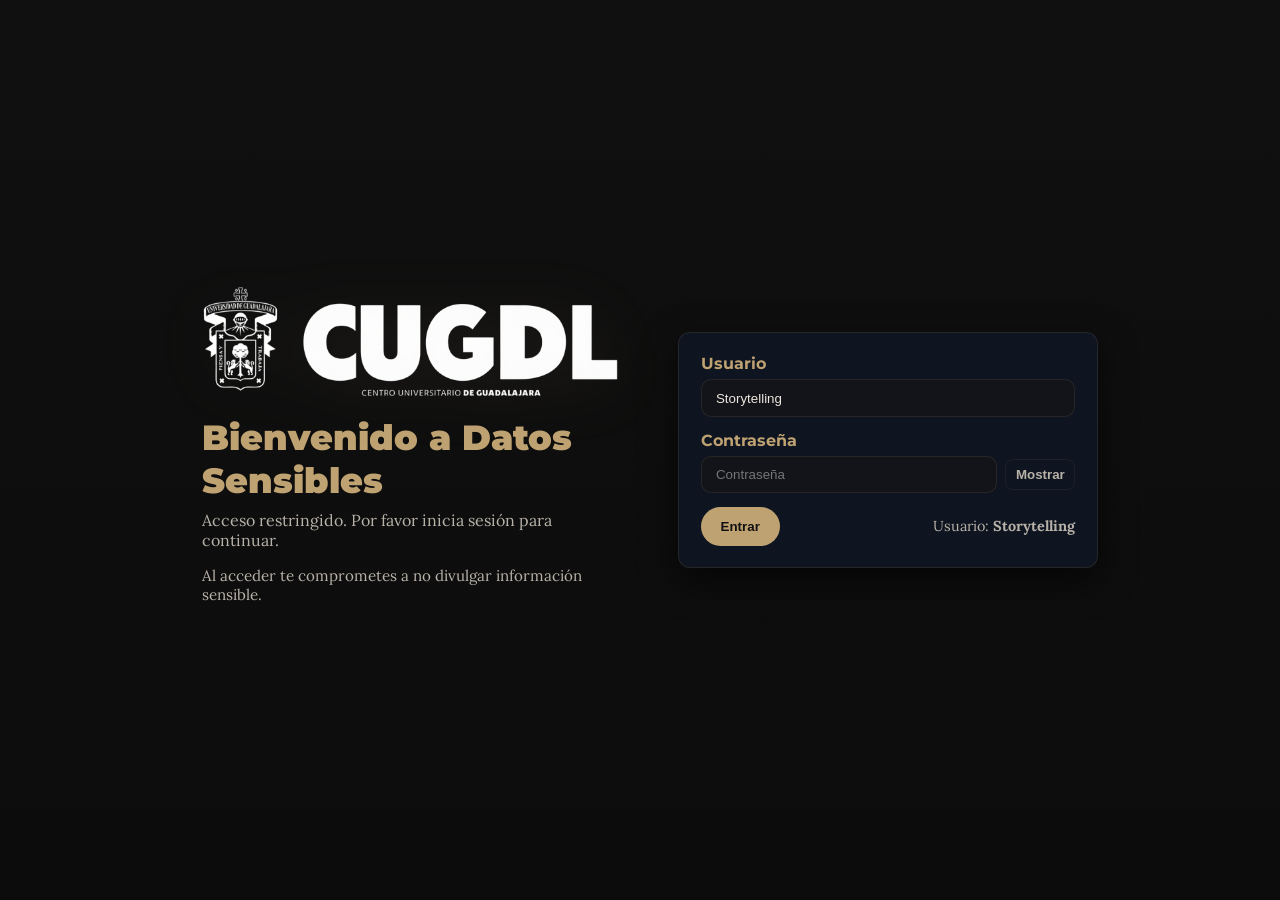
==== login.html @ 66937675 "Enhance README, add .gitignore, fix tests to use session login" ====
<!DOCTYPE html>
<html lang="es">
<head>
  <meta charset="utf-8">
  <meta name="viewport" content="width=device-width,initial-scale=1">
  <title>Acceso - Datos Sensibles</title>
  <link href="https://fonts.googleapis.com/css2?family=Lora:ital@0;1&family=Montserrat:wght@400;700;900&display=swap" rel="stylesheet">
  <style>
    :root{--bg:#1a1a1a;--muted:#B7B1A8;--accent:#BFA272;--card:#0f1520}
    *{box-sizing:border-box;margin:0;padding:0}
    body{font-family:'Lora',serif;background:linear-gradient(180deg,rgba(10,10,10,0.6),rgba(10,10,10,0.9)),var(--bg);color:#EDE6DB;min-height:100vh;display:flex;align-items:center;justify-content:center}
    .login-wrap{max-width:980px;width:100%;padding:2rem;display:grid;grid-template-columns:1fr 420px;gap:2rem;align-items:center}
    .brand{padding:1.25rem}
    .brand img{max-width:100%;display:block;filter:drop-shadow(0 8px 32px rgba(191,162,114,0.08))}
    .hero-copy h1{font-family:'Montserrat',sans-serif;font-weight:900;font-size:2.2rem;color:var(--accent);margin-bottom:.5rem}
    .hero-copy p{color:var(--muted);margin-bottom:1rem}
    .card{background:var(--card);border-radius:12px;padding:1.35rem;border:1px solid rgba(191,162,114,0.12);box-shadow:0 12px 36px rgba(0,0,0,0.6)}
    form label{display:block;color:var(--accent);font-weight:700;margin-bottom:6px;font-family:'Montserrat',sans-serif}
    .form-row{margin-bottom:0.85rem}
  input[type=text],input[type=password]{width:100%;padding:.65rem .9rem;border-radius:10px;border:1px solid rgba(191,162,114,0.12);background:#12141a;color:#EDE6DB}
  .password-row{display:flex;gap:0.5rem;align-items:center}
  .password-row input{flex:1}
  .pw-toggle{background:transparent;border:1px solid rgba(191,162,114,0.08);color:var(--muted);padding:.45rem .6rem;border-radius:8px;cursor:pointer;font-weight:700}
    .btn{background:var(--accent);color:#111;border:none;padding:.75rem 1.25rem;border-radius:999px;cursor:pointer;font-weight:700}
    .helper{color:var(--muted);font-size:.95rem;margin-top:.5rem}
    .error{background:#3b1a1a;color:#ffd6d6;padding:.6rem .8rem;border-radius:8px;margin-bottom:0.9rem}
    @media(max-width:880px){.login-wrap{grid-template-columns:1fr;padding:1rem}.brand{order:2}}
  </style>
</head>
<body>
  <div class="login-wrap">
    <div class="brand">
      <img src="moodboard/images/CUGDL_LOGO2.png" alt="CUGDL Logo">
      <div class="hero-copy" style="margin-top:1rem">
        <h1>Bienvenido a Datos Sensibles</h1>
        <p>Acceso restringido. Por favor inicia sesión para continuar.</p>
        <p class="helper">Al acceder te comprometes a no divulgar información sensible.</p>
      </div>
    </div>

    <div>
      <div class="card">
        <div id="errorBox" style="display:none" class="error">Usuario o contraseña incorrectos.</div>
        <form id="loginForm" method="post" action="/login">
          <div class="form-row">
            <label for="username">Usuario</label>
            <input id="username" name="username" type="text" required placeholder="Usuario">
          </div>
          <div class="form-row">
            <label for="password">Contraseña</label>
            <div class="password-row">
              <input id="password" name="password" type="password" required placeholder="Contraseña">
              <button id="togglePassword" type="button" class="pw-toggle" aria-pressed="false">Mostrar</button>
            </div>
          </div>
          <div style="display:flex;gap:8px;align-items:center;justify-content:space-between;margin-top:.6rem">
            <button class="btn" type="submit">Entrar</button>
            <div style="color:var(--muted);font-size:.9rem">Usuario: <strong>Storytelling</strong></div>
          </div>
        </form>
      </div>
    </div>
  </div>

  <script>
    // Show error when ?error=1
    const params = new URLSearchParams(window.location.search);
    if (params.get('error')) {
      document.getElementById('errorBox').style.display = 'block';
    }
    // Pre-fill username for convenience
    document.getElementById('username').value = 'Storytelling';
    // Toggle password visibility
    (function(){
      const pwd = document.getElementById('password');
      const btn = document.getElementById('togglePassword');
      if (!pwd || !btn) return;
      btn.addEventListener('click', () => {
        if (pwd.type === 'password') {
          pwd.type = 'text';
          btn.textContent = 'Ocultar';
          btn.setAttribute('aria-pressed','true');
        } else {
          pwd.type = 'password';
          btn.textContent = 'Mostrar';
          btn.setAttribute('aria-pressed','false');
        }
      });
    })();
  </script>
</body>
</html>
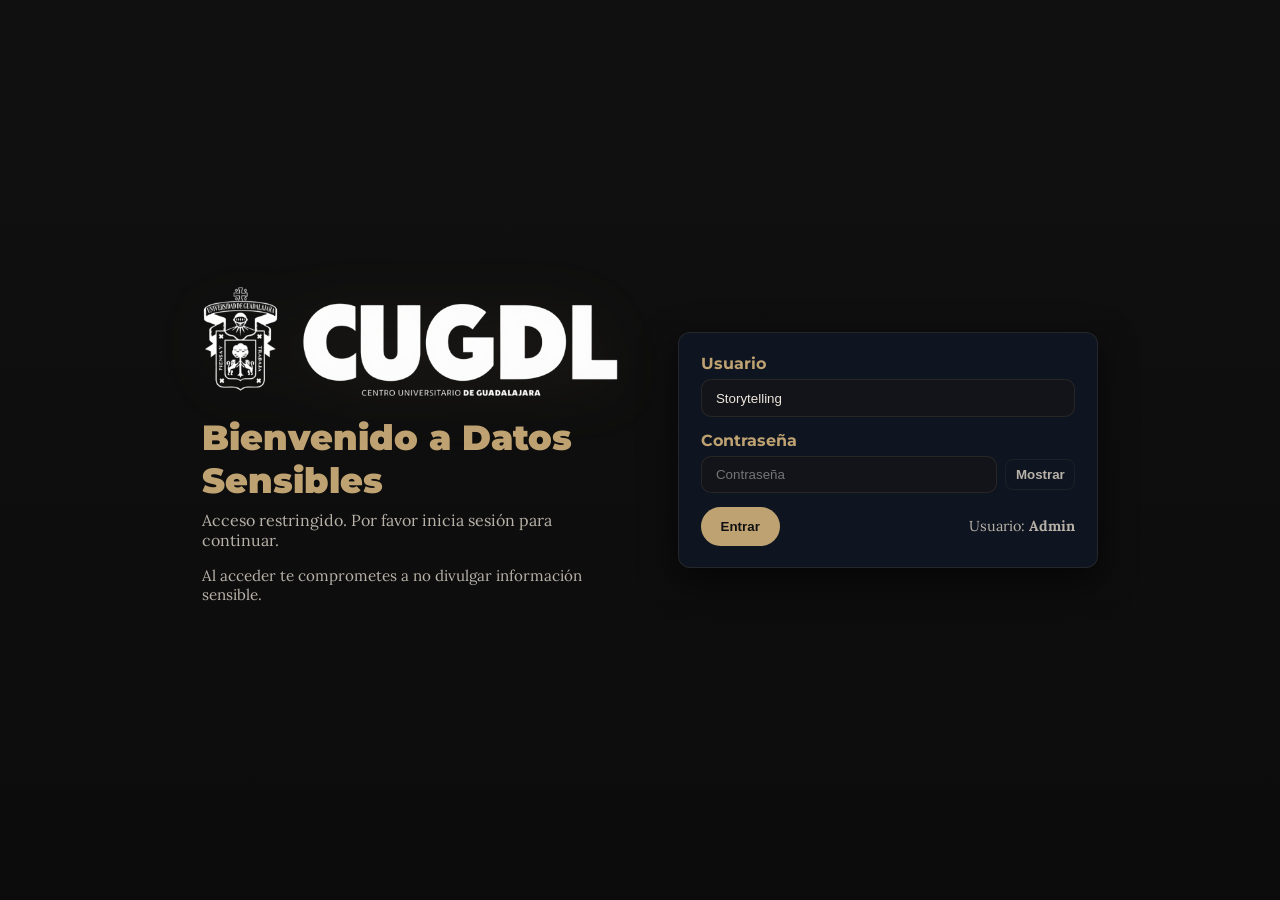
==== commit 8b25c856: "Change displayed username from 'Storytelling' to 'Admin'" ====
--- a/login.html
+++ b/login.html
@@ -55,7 +55,7 @@
           </div>
           <div style="display:flex;gap:8px;align-items:center;justify-content:space-between;margin-top:.6rem">
             <button class="btn" type="submit">Entrar</button>
-            <div style="color:var(--muted);font-size:.9rem">Usuario: <strong>Storytelling</strong></div>
+            <div style="color:var(--muted);font-size:.9rem">Usuario: <strong>Admin</strong></div>
           </div>
         </form>
       </div>
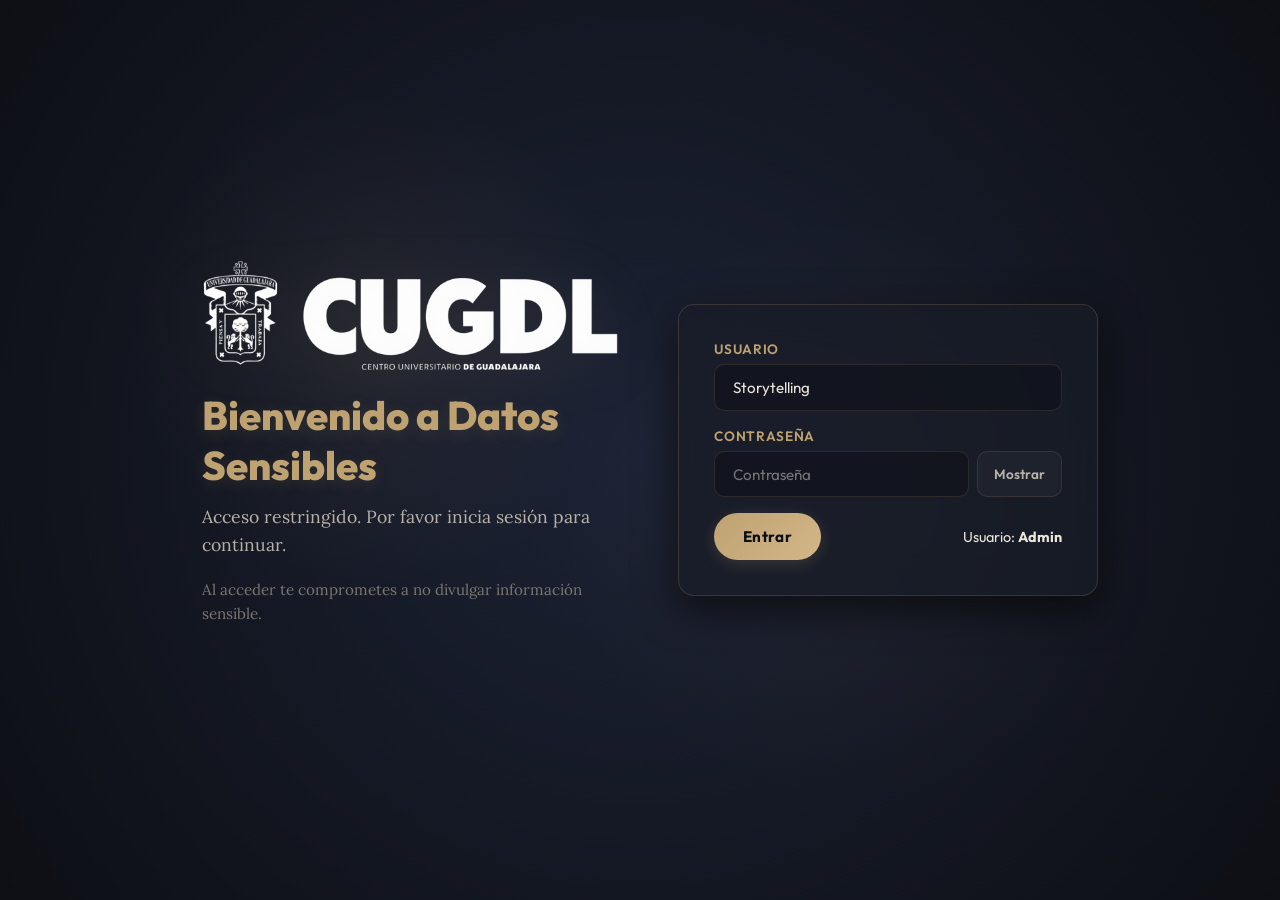
==== commit 9d5a1fbb: "Standardize repository layout, apply Glassmorphism theme to login/search and Outfit typography" ====
--- a/login.html
+++ b/login.html
@@ -4,27 +4,208 @@
   <meta charset="utf-8">
   <meta name="viewport" content="width=device-width,initial-scale=1">
   <title>Acceso - Datos Sensibles</title>
-  <link href="https://fonts.googleapis.com/css2?family=Lora:ital@0;1&family=Montserrat:wght@400;700;900&display=swap" rel="stylesheet">
+  <link href="https://fonts.googleapis.com/css2?family=Lora:ital@0;1&family=Montserrat:wght@400;700;900&family=Outfit:wght@300;400;600;800&display=swap" rel="stylesheet">
   <style>
-    :root{--bg:#1a1a1a;--muted:#B7B1A8;--accent:#BFA272;--card:#0f1520}
-    *{box-sizing:border-box;margin:0;padding:0}
-    body{font-family:'Lora',serif;background:linear-gradient(180deg,rgba(10,10,10,0.6),rgba(10,10,10,0.9)),var(--bg);color:#EDE6DB;min-height:100vh;display:flex;align-items:center;justify-content:center}
-    .login-wrap{max-width:980px;width:100%;padding:2rem;display:grid;grid-template-columns:1fr 420px;gap:2rem;align-items:center}
-    .brand{padding:1.25rem}
-    .brand img{max-width:100%;display:block;filter:drop-shadow(0 8px 32px rgba(191,162,114,0.08))}
-    .hero-copy h1{font-family:'Montserrat',sans-serif;font-weight:900;font-size:2.2rem;color:var(--accent);margin-bottom:.5rem}
-    .hero-copy p{color:var(--muted);margin-bottom:1rem}
-    .card{background:var(--card);border-radius:12px;padding:1.35rem;border:1px solid rgba(191,162,114,0.12);box-shadow:0 12px 36px rgba(0,0,0,0.6)}
-    form label{display:block;color:var(--accent);font-weight:700;margin-bottom:6px;font-family:'Montserrat',sans-serif}
-    .form-row{margin-bottom:0.85rem}
-  input[type=text],input[type=password]{width:100%;padding:.65rem .9rem;border-radius:10px;border:1px solid rgba(191,162,114,0.12);background:#12141a;color:#EDE6DB}
-  .password-row{display:flex;gap:0.5rem;align-items:center}
-  .password-row input{flex:1}
-  .pw-toggle{background:transparent;border:1px solid rgba(191,162,114,0.08);color:var(--muted);padding:.45rem .6rem;border-radius:8px;cursor:pointer;font-weight:700}
-    .btn{background:var(--accent);color:#111;border:none;padding:.75rem 1.25rem;border-radius:999px;cursor:pointer;font-weight:700}
-    .helper{color:var(--muted);font-size:.95rem;margin-top:.5rem}
-    .error{background:#3b1a1a;color:#ffd6d6;padding:.6rem .8rem;border-radius:8px;margin-bottom:0.9rem}
-    @media(max-width:880px){.login-wrap{grid-template-columns:1fr;padding:1rem}.brand{order:2}}
+    :root {
+      --bg-primary: #0d0f14;
+      --bg-secondary: #13161e;
+      --accent: #BFA272;
+      --accent-bright: #d4b788;
+      --accent-dim: rgba(191, 162, 114, 0.12);
+      --accent-glow: rgba(191, 162, 114, 0.25);
+      --text-primary: #EDE6DB;
+      --text-secondary: #B7B1A8;
+      --text-muted: #7a7670;
+      --border-accent: rgba(191, 162, 114, 0.2);
+      --bg-glass: rgba(24, 28, 40, 0.72);
+      --shadow-card: 0 12px 40px rgba(0, 0, 0, 0.65);
+    }
+    * {
+      box-sizing: border-box;
+      margin: 0;
+      padding: 0;
+    }
+    body {
+      font-family: 'Outfit', sans-serif;
+      background: radial-gradient(circle at center, #1c2235 0%, #0d0f14 100%);
+      color: var(--text-primary);
+      min-height: 100vh;
+      display: flex;
+      align-items: center;
+      justify-content: center;
+      position: relative;
+      overflow-x: hidden;
+    }
+    body::before {
+      content: '';
+      position: absolute;
+      width: 500px;
+      height: 500px;
+      background: radial-gradient(circle, rgba(191, 162, 114, 0.08) 0%, transparent 70%);
+      top: 10%;
+      left: 10%;
+      z-index: 0;
+      pointer-events: none;
+    }
+    body::after {
+      content: '';
+      position: absolute;
+      width: 600px;
+      height: 600px;
+      background: radial-gradient(circle, rgba(191, 162, 114, 0.05) 0%, transparent 70%);
+      bottom: 10%;
+      right: 10%;
+      z-index: 0;
+      pointer-events: none;
+    }
+    .login-wrap {
+      max-width: 980px;
+      width: 100%;
+      padding: 2rem;
+      display: grid;
+      grid-template-columns: 1fr 420px;
+      gap: 2rem;
+      align-items: center;
+      position: relative;
+      z-index: 1;
+    }
+    .brand {
+      padding: 1.25rem;
+    }
+    .brand img {
+      max-width: 100%;
+      display: block;
+      filter: drop-shadow(0 8px 32px rgba(191, 162, 114, 0.08));
+    }
+    .hero-copy h1 {
+      font-family: 'Outfit', sans-serif;
+      font-weight: 800;
+      font-size: 2.5rem;
+      color: var(--accent);
+      margin-bottom: .8rem;
+      text-shadow: 0 4px 15px rgba(191, 162, 114, 0.15);
+    }
+    .hero-copy p {
+      color: var(--text-secondary);
+      font-family: 'Lora', serif;
+      font-size: 1.1rem;
+      line-height: 1.6;
+      margin-bottom: 1.2rem;
+    }
+    .hero-copy p.helper {
+      font-size: 0.95rem;
+      color: var(--text-muted);
+    }
+    .card {
+      background: var(--bg-glass);
+      backdrop-filter: blur(20px);
+      -webkit-backdrop-filter: blur(20px);
+      border-radius: 16px;
+      padding: 2.2rem;
+      border: 1px solid var(--border-accent);
+      box-shadow: var(--shadow-card), 0 0 30px rgba(191, 162, 114, 0.05);
+      transition: transform 0.3s ease, box-shadow 0.3s ease;
+    }
+    .card:hover {
+      box-shadow: var(--shadow-card), 0 0 40px rgba(191, 162, 114, 0.1);
+    }
+    form label {
+      display: block;
+      color: var(--accent);
+      font-weight: 600;
+      margin-bottom: 6px;
+      font-family: 'Outfit', sans-serif;
+      font-size: 0.85rem;
+      text-transform: uppercase;
+      letter-spacing: 0.05em;
+    }
+    .form-row {
+      margin-bottom: 1rem;
+    }
+    input[type=text], input[type=password] {
+      width: 100%;
+      padding: .8rem 1.1rem;
+      border-radius: 10px;
+      border: 1px solid rgba(191, 162, 114, 0.15);
+      background: rgba(15, 18, 26, 0.6);
+      color: var(--text-primary);
+      font-family: 'Outfit', sans-serif;
+      font-size: 0.95rem;
+      transition: border-color 0.3s ease, box-shadow 0.3s ease;
+    }
+    input[type=text]:focus, input[type=password]:focus {
+      outline: none;
+      border-color: var(--accent);
+      box-shadow: 0 0 12px rgba(191, 162, 114, 0.25);
+    }
+    .password-row {
+      display: flex;
+      gap: 0.5rem;
+      align-items: center;
+    }
+    .password-row input {
+      flex: 1;
+    }
+    .pw-toggle {
+      background: rgba(255, 255, 255, 0.03);
+      border: 1px solid rgba(191, 162, 114, 0.15);
+      color: var(--text-secondary);
+      padding: .8rem 1rem;
+      border-radius: 10px;
+      cursor: pointer;
+      font-weight: 600;
+      font-family: 'Outfit', sans-serif;
+      font-size: 0.85rem;
+      transition: background 0.3s ease, border-color 0.3s ease;
+    }
+    .pw-toggle:hover {
+      background: rgba(191, 162, 114, 0.1);
+      border-color: var(--accent);
+    }
+    .btn {
+      background: linear-gradient(135deg, var(--accent), var(--accent-bright));
+      color: #0d0f14;
+      border: none;
+      padding: .85rem 1.8rem;
+      border-radius: 999px;
+      cursor: pointer;
+      font-weight: 700;
+      font-family: 'Outfit', sans-serif;
+      font-size: 0.95rem;
+      letter-spacing: 0.02em;
+      transition: transform 0.2s ease, box-shadow 0.2s ease, opacity 0.2s ease;
+      box-shadow: 0 4px 15px rgba(191, 162, 114, 0.2);
+    }
+    .btn:hover {
+      transform: translateY(-2px);
+      box-shadow: 0 6px 20px rgba(191, 162, 114, 0.35);
+    }
+    .btn:active {
+      transform: translateY(0);
+    }
+    .helper {
+      color: var(--text-secondary);
+      font-size: .95rem;
+      margin-top: .5rem;
+    }
+    .error {
+      background: rgba(59, 26, 26, 0.8);
+      border: 1px solid var(--danger);
+      color: #ffd6d6;
+      padding: .8rem 1rem;
+      border-radius: 10px;
+      margin-bottom: 1rem;
+      font-size: 0.9rem;
+    }
+    @media(max-width: 880px) {
+      .login-wrap {
+        grid-template-columns: 1fr;
+        padding: 1rem;
+      }
+      .brand {
+        order: 2;
+      }
+    }
   </style>
 </head>
 <body>
